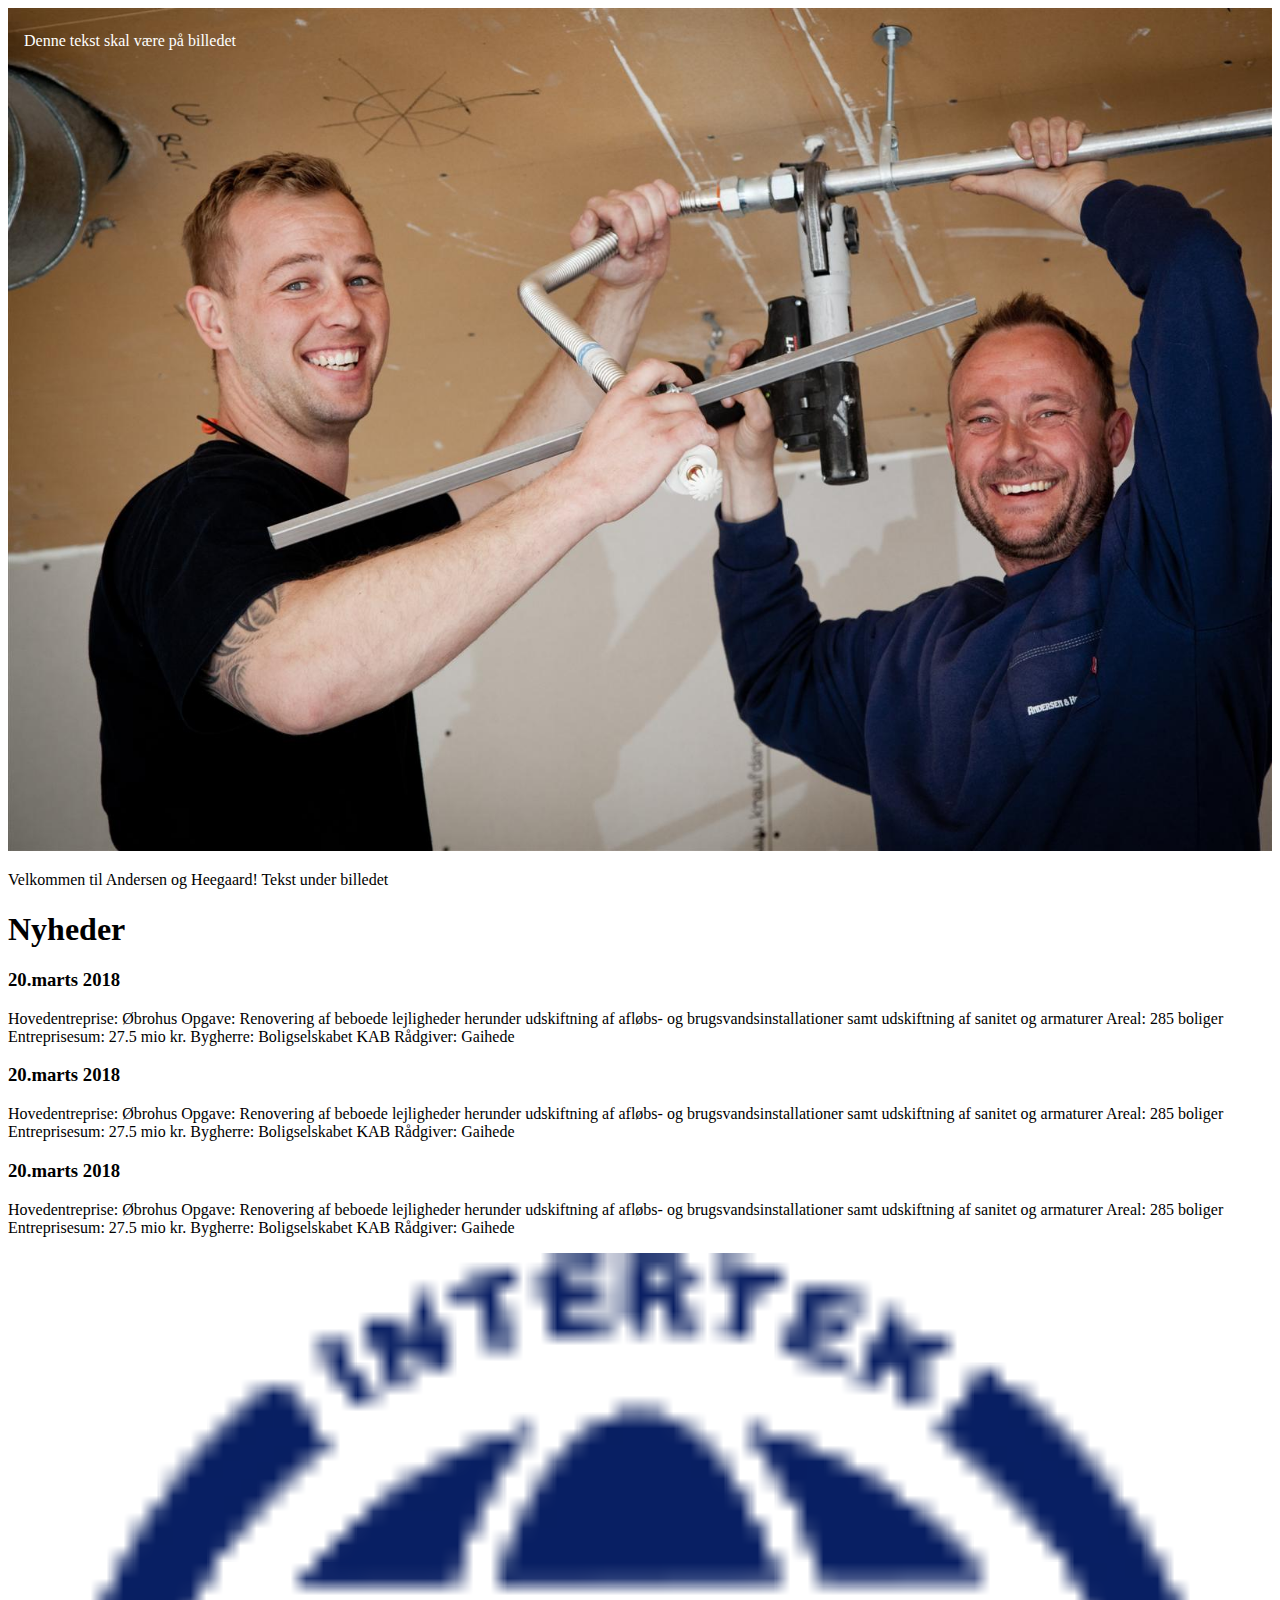
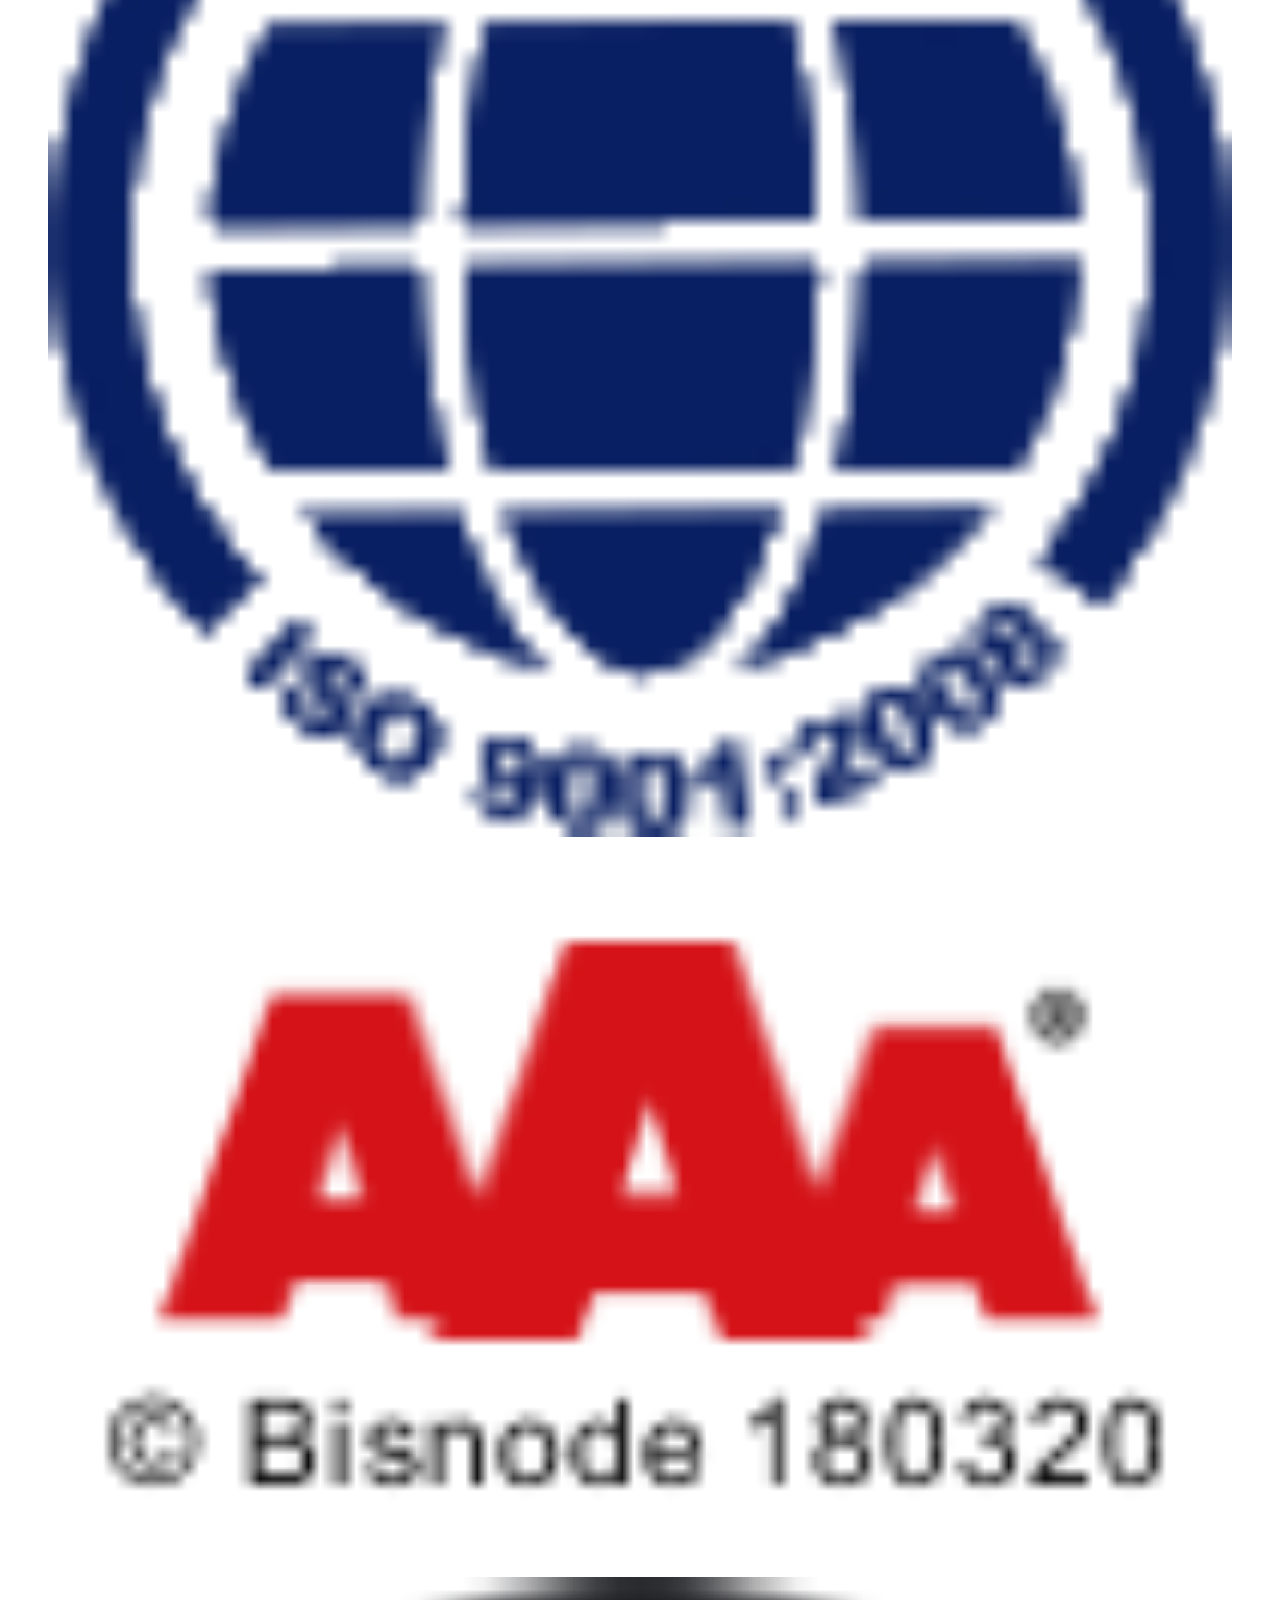
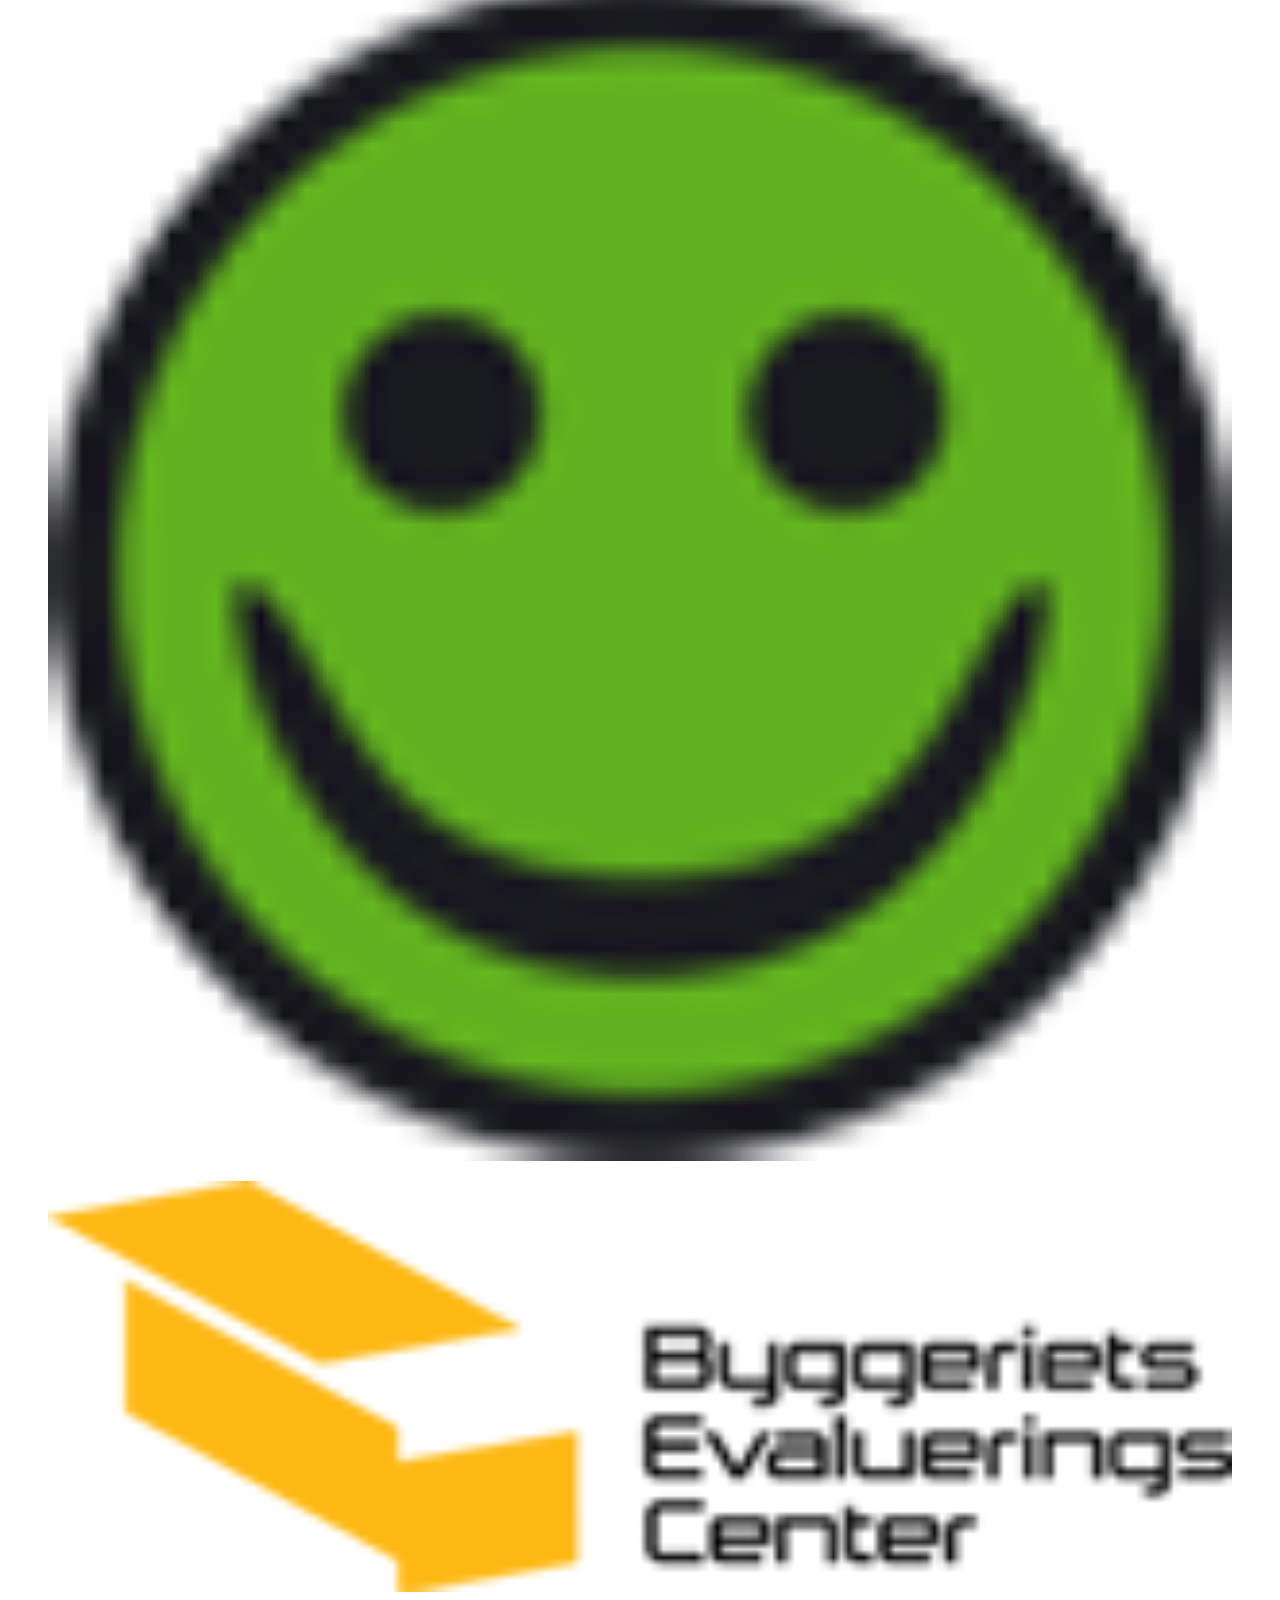
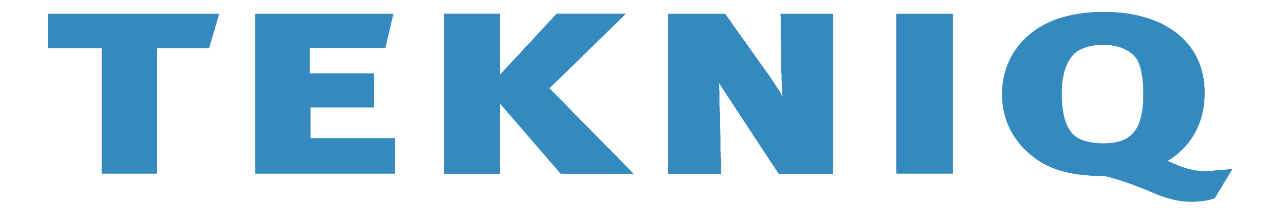
==== index.html @ abeebfc9 "Tekst over billede" ====
<!DOCTYPE html>
<html lang="da">

<head>
    <meta charset="utf-8">
    <meta name="viewport" content="width=device-width, initial-scale=1.0">
    <meta name="robots" content="noindex">
    <title>Redesign af website</title>
    <link rel="stylesheet" href="stylesheet.css">
</head>
<header></header>

<body>

    <section id="forside">
    </section>
    <div class="sectionwrapper">
        <div class="heroimage">
            <img src="image/IMG_0242.jpg">
            <div class="herotext">
                <p>Denne tekst skal være på billedet</p>
            </div>
        </div>

        <div class="velkommen">
            <p>Velkommen til Andersen og Heegaard! Tekst under billedet</p>
        </div>


        <div class="news">
            <h1>Nyheder</h1>

            <div class="column">
                <h3>20.marts 2018</h3>
                <p>Hovedentreprise: Øbrohus Opgave: Renovering af beboede lejligheder herunder udskiftning af afløbs- og brugsvandsinstallationer samt udskiftning af sanitet og armaturer Areal: 285 boliger Entreprisesum: 27.5 mio kr. Bygherre: Boligselskabet KAB Rådgiver: Gaihede</p>


                <div class="column">
                    <h3>20.marts 2018</h3>
                    <p>Hovedentreprise: Øbrohus Opgave: Renovering af beboede lejligheder herunder udskiftning af afløbs- og brugsvandsinstallationer samt udskiftning af sanitet og armaturer Areal: 285 boliger Entreprisesum: 27.5 mio kr. Bygherre: Boligselskabet KAB Rådgiver: Gaihede</p>


                    <div class="column">
                        <h3>20.marts 2018</h3>
                        <p>Hovedentreprise: Øbrohus Opgave: Renovering af beboede lejligheder herunder udskiftning af afløbs- og brugsvandsinstallationer samt udskiftning af sanitet og armaturer Areal: 285 boliger Entreprisesum: 27.5 mio kr. Bygherre: Boligselskabet KAB Rådgiver: Gaihede</p>

                    </div>
                </div>
            </div>
        </div>

        <div class="certifikater">
            <div class="column">
                <figure>
                    <img src="certifikater/9001-2008%20blue.png">
                </figure>
                <figure>
                    <img src="certifikater/display.png">
                </figure>
                <figure>
                    <img src="certifikater/groen_smiley.png">
                </figure>
            </div>

            <div class="column">
                <figure>
                    <img src="certifikater/logo_bec_.png">
                </figure>
                <figure>
                    <img src="certifikater/tekniqbla.png">
                </figure>
            </div>

        </div>

    </div>


</body>
<footer></footer>

</html>
---- stylesheet.css ----
img {
    width: 100%;
}

.heroimage {
    position: relative;
    text-align: center;
    color: white;
}

.herotext {
    position: absolute;
    top: 8px;
    left: 16px;
}
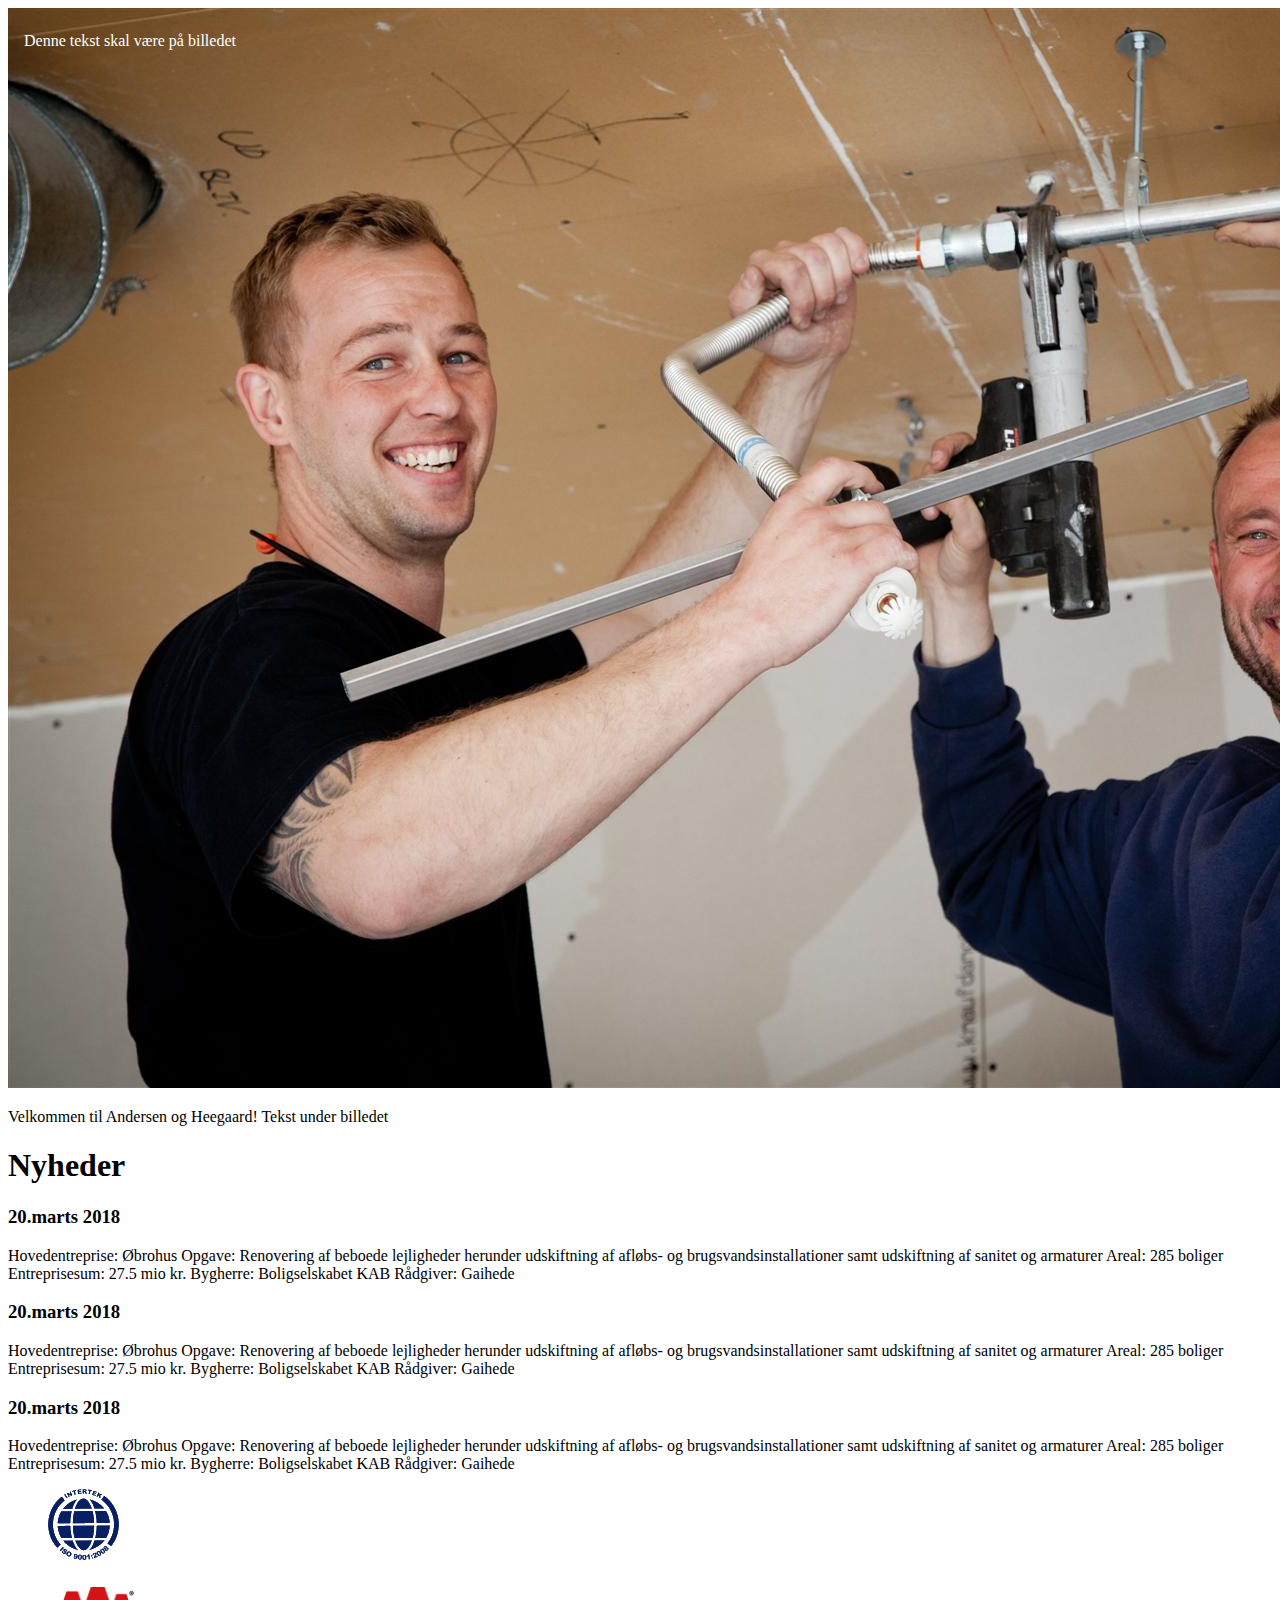
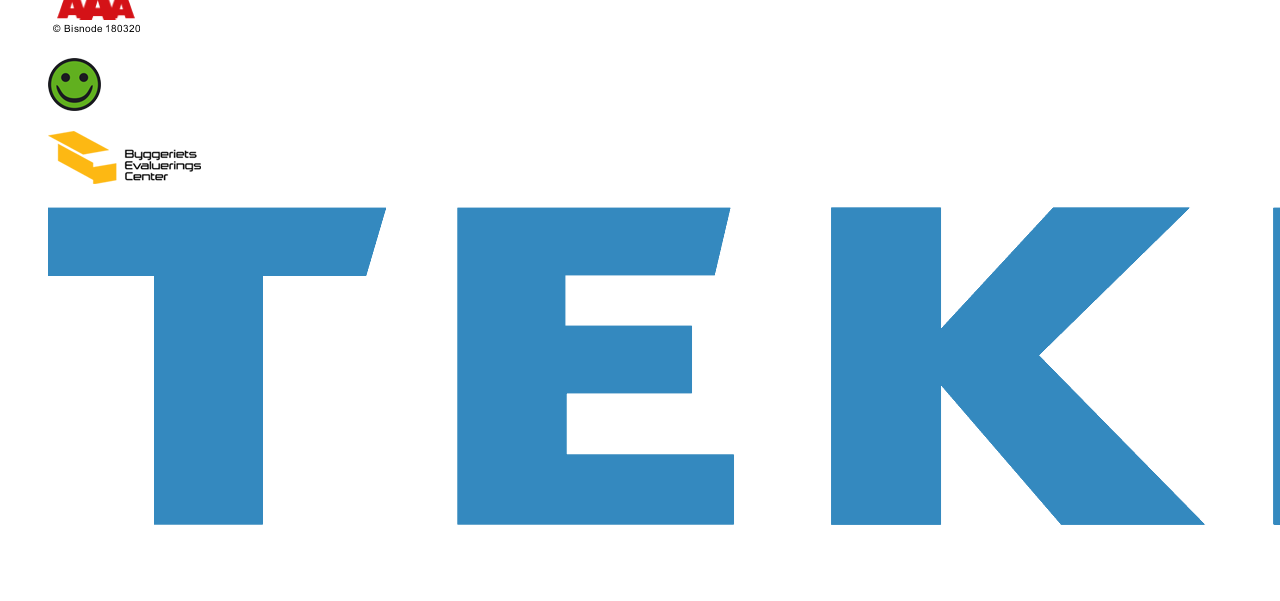
==== commit c58c5044: "navigation er lagt ind på "om" siden og stylesheet opdateret" ====
--- a/index.html
+++ b/index.html
@@ -11,8 +11,7 @@
 <header></header>
 
 <body>
-
-    <section id="forside">
+    <section id="hero">
     </section>
     <div class="sectionwrapper">
         <div class="heroimage">
@@ -21,13 +20,9 @@
                 <p>Denne tekst skal være på billedet</p>
             </div>
         </div>
-
-        <div class="velkommen">
-            <p>Velkommen til Andersen og Heegaard! Tekst under billedet</p>
-        </div>
-
-
-        <div class="news">
+        <p>Velkommen til Andersen og Heegaard! Tekst under billedet</p>
+        <section id="news"></section>
+        <div class="sectionswrapper">
             <h1>Nyheder</h1>
 
             <div class="column">
@@ -49,6 +44,7 @@
             </div>
         </div>
 
+        <section id="certifikater"></section>
         <div class="certifikater">
             <div class="column">
                 <figure>
@@ -72,9 +68,7 @@
             </div>
 
         </div>
-
     </div>
-
 
 </body>
 <footer></footer>
--- a/stylesheet.css
+++ b/stylesheet.css
@@ -1,4 +1,4 @@
-img {
+#hero img {
     width: 100%;
 }
 
@@ -13,3 +13,107 @@
     top: 8px;
     left: 16px;
 }
+/*------------------- Header ----------------------------------*/
+header {
+    background: #1b3053
+}
+/*------------------- Hamburgermenu ---------------------------*/
+a {
+    text-decoration: none;
+    color: #021A41;
+    font-family: 'Roboto', sans-serif;
+    font-weight: 900;
+    transition: color 0.3s ease;
+}
+
+a:hover {
+    color: #f1640a;
+}
+
+#menuToggle {
+    display: block;
+    position: relative;
+    top: 5px;
+    left: 5px;
+    z-index: 1;
+    -webkit-user-select: none;
+    user-select: none;
+}
+
+#menuToggle input {
+    display: block;
+    width: 40px;
+    height: 32px;
+    position: absolute;
+    top: -7px;
+    left: -5px;
+    cursor: pointer;
+    opacity: 0;
+    /* hide this */
+    z-index: 2;
+    /* and place it over the hamburger */
+    -webkit-touch-callout: none;
+}
+
+#menuToggle span {
+    display: block;
+    width: 33px;
+    height: 4px;
+    margin-bottom: 5px;
+    position: relative;
+    background: #67758d;
+    border-radius: 3px;
+    z-index: 1;
+    transform-origin: 4px 0px;
+    transition: transform 0.5s cubic-bezier(0.77, 0.2, 0.05, 1.0),
+    background 0.5s cubic-bezier(0.77, 0.2, 0.05, 1.0),
+    opacity 0.55s ease;
+}
+
+#menuToggle span:first-child {
+    transform-origin: 0% 0%;
+}
+
+#menuToggle span:nth-last-child(2) {
+    transform-origin: 0% 100%;
+}
+
+#menuToggle input:checked ~ span {
+    opacity: 1;
+    transform: rotate(45deg) translate(-2px, -1px);
+    background: #021A41;
+}
+
+#menuToggle input:checked ~ span:nth-last-child(3) {
+    opacity: 0;
+    transform: rotate(0deg) scale(0.2, 0.2);
+}
+
+#menuToggle input:checked ~ span:nth-last-child(2) {
+    transform: rotate(-45deg) translate(0, -1px);
+}
+
+#menu {
+    position: absolute;
+    left: 7%;
+    width: 278px;
+    margin: -100px 0 0 -50px;
+    padding: 50px;
+    padding-top: 125px;
+    background: #ededed;
+    list-style-type: none;
+    -webkit-font-smoothing: antialiased;
+    /* to stop flickering of text in safari */
+    transform-origin: 0% 0%;
+    transform: translate(0, -100%);
+    transition: transform 0.5s cubic-bezier(0.77, 0.2, 0.05, 1.0);
+}
+
+#menu li {
+    padding: 10px 0;
+    font-size: 22px;
+}
+
+#menuToggle input:checked ~ ul {
+    transform: none;
+}
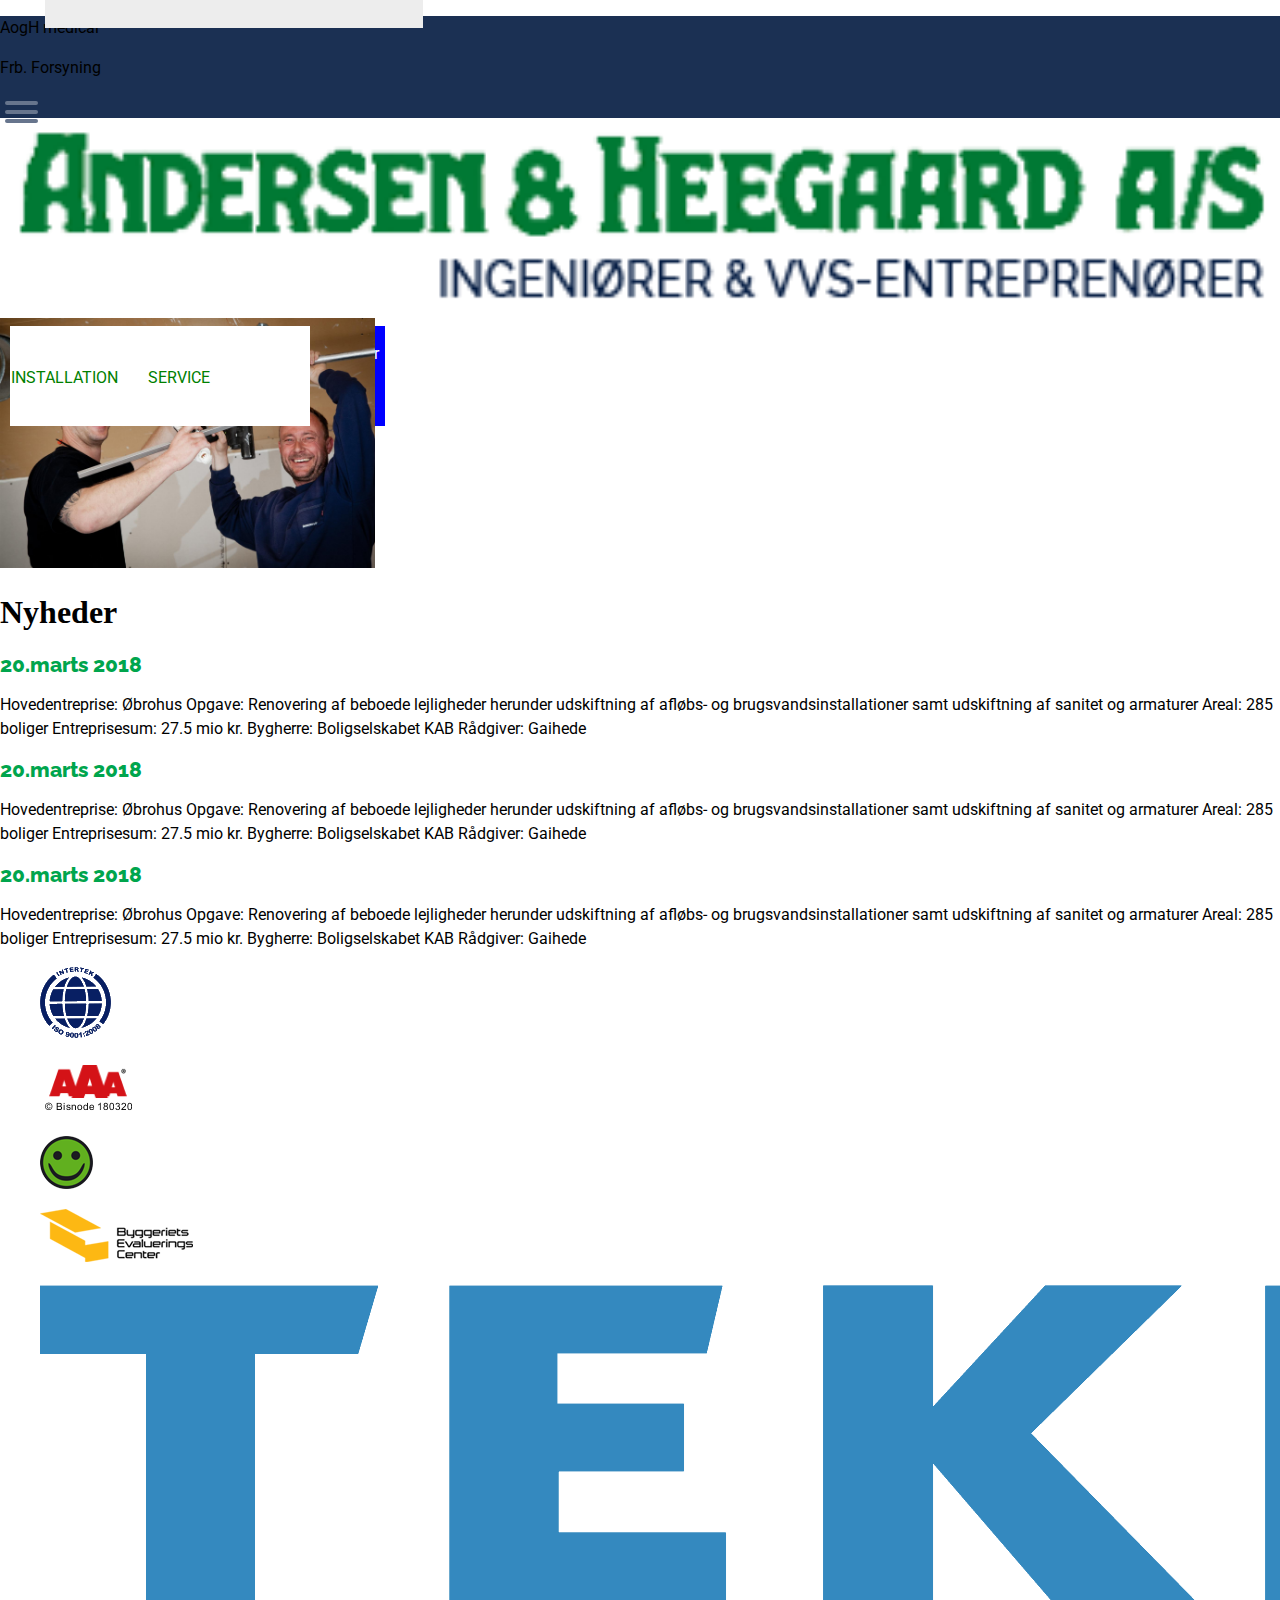
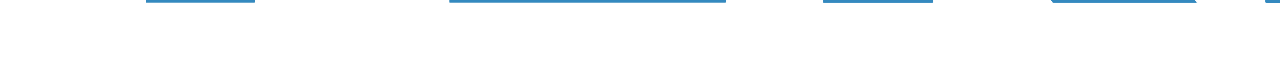
==== commit 0a498d47: "Menu på index, skrifttypekoder på index, CSS for H2, H3 og H4 + p generelt" ====
--- a/index.html
+++ b/index.html
@@ -7,23 +7,74 @@
     <meta name="robots" content="noindex">
     <title>Redesign af website</title>
     <link rel="stylesheet" href="stylesheet.css">
+
+    <link href="https://fonts.googleapis.com/css?family=Raleway:300,600,800" rel="stylesheet">
+    <link href="https://fonts.googleapis.com/css?family=Roboto:900,900i" rel="stylesheet">
 </head>
-<header></header>
+<header>
+    <p>AogH medical</p>
+    <p>Frb. Forsyning</p>
+    <nav>
+        <div id="menuToggle">
+            <input type="checkbox">
+            <span></span>
+            <span></span>
+            <span></span>
+            <ul id="menu">
+                <li><a href="#splash">
+                        Forside
+                    </a></li>
+                <li><a href="#om">
+                        Om
+                    </a></li>
+                <li><a href="#eksempler">
+                        Eksempler
+                    </a></li>
+                <li><a href="#typografi">
+                        Typografi
+                    </a></li>
+                <li><a href="#komposition_farver">
+                        Komposition/farver
+                    </a></li>
+                <li><a href="#links">
+                        Links
+                    </a></li>
+                <li><a href="#ekstra">
+                        Ekstra
+                    </a></li>
+                <li><a href="styletile.html">
+                        Styletile
+                    </a></li>
+            </ul>
+        </div>
+    </nav>
+</header>
 
 <body>
+    <picture>
+        <img src="logo-assets/375.png" alt="logo i mobil portræt format" style="width:100%;">
+    </picture>
     <section id="hero">
-    </section>
-    <div class="sectionwrapper">
-        <div class="heroimage">
-            <img src="image/IMG_0242.jpg">
-            <div class="herotext">
-                <p>Denne tekst skal være på billedet</p>
+        <div class="sectionwrapper">
+            <div class="heroimage">
+                <img src="image/IMG_0242.jpg">
+                <div class="whitebox">
+                    <p>KUNDERNES FORETRUKNE PARTNER VED <span class="green">INSTALLATION</span> OG <span class="green">SERVICE</span> I BYGNINGER OG ANLÆG</p>
+                </div>
+                <div class="bluebox">
+                    <p>Velkommen til Andersen & Heegaard A/S. Vi lægger vægt på høj faglighed og god kvalitet i enhver opgaveløsning. </p>
+                </div>
             </div>
         </div>
-        <p>Velkommen til Andersen og Heegaard! Tekst under billedet</p>
-        <section id="news"></section>
-        <div class="sectionswrapper">
-            <h1>Nyheder</h1>
+    </section>
+    <section id="news"></section>
+    <div class="sectionswrapper">
+        <h1>Nyheder</h1>
+
+        <div class="column">
+            <h3>20.marts 2018</h3>
+            <p>Hovedentreprise: Øbrohus Opgave: Renovering af beboede lejligheder herunder udskiftning af afløbs- og brugsvandsinstallationer samt udskiftning af sanitet og armaturer Areal: 285 boliger Entreprisesum: 27.5 mio kr. Bygherre: Boligselskabet KAB Rådgiver: Gaihede</p>
+
 
             <div class="column">
                 <h3>20.marts 2018</h3>
@@ -34,40 +85,35 @@
                     <h3>20.marts 2018</h3>
                     <p>Hovedentreprise: Øbrohus Opgave: Renovering af beboede lejligheder herunder udskiftning af afløbs- og brugsvandsinstallationer samt udskiftning af sanitet og armaturer Areal: 285 boliger Entreprisesum: 27.5 mio kr. Bygherre: Boligselskabet KAB Rådgiver: Gaihede</p>
 
-
-                    <div class="column">
-                        <h3>20.marts 2018</h3>
-                        <p>Hovedentreprise: Øbrohus Opgave: Renovering af beboede lejligheder herunder udskiftning af afløbs- og brugsvandsinstallationer samt udskiftning af sanitet og armaturer Areal: 285 boliger Entreprisesum: 27.5 mio kr. Bygherre: Boligselskabet KAB Rådgiver: Gaihede</p>
-
-                    </div>
                 </div>
             </div>
         </div>
+    </div>
 
-        <section id="certifikater"></section>
-        <div class="certifikater">
-            <div class="column">
-                <figure>
-                    <img src="certifikater/9001-2008%20blue.png">
-                </figure>
-                <figure>
-                    <img src="certifikater/display.png">
-                </figure>
-                <figure>
-                    <img src="certifikater/groen_smiley.png">
-                </figure>
-            </div>
+    <section id="certifikater"></section>
+    <div class="certifikater">
+        <div class="column">
+            <figure>
+                <img src="certifikater/9001-2008%20blue.png">
+            </figure>
+            <figure>
+                <img src="certifikater/display.png">
+            </figure>
+            <figure>
+                <img src="certifikater/groen_smiley.png">
+            </figure>
+        </div>
 
-            <div class="column">
-                <figure>
-                    <img src="certifikater/logo_bec_.png">
-                </figure>
-                <figure>
-                    <img src="certifikater/tekniqbla.png">
-                </figure>
-            </div>
+        <div class="column">
+            <figure>
+                <img src="certifikater/logo_bec_.png">
+            </figure>
+            <figure>
+                <img src="certifikater/tekniqbla.png">
+            </figure>
+        </div>
 
-        </div>
+    </div>
     </div>
 
 </body>
--- a/stylesheet.css
+++ b/stylesheet.css
@@ -1,23 +1,74 @@
+body {
+    background-color: #ffffff;
+    margin: 0;
+    padding: 0;
+}
+
+h2 {
+    color: #021a41;
+    font-family: 'Roboto', sans-serif;
+    font-size: 1.7em;
+    margin: 0;
+    padding: 0;
+}
+
+h3 {
+    color: #00a54d;
+    font-family: 'Raleway', sans-serif;
+    font-size: 1.3em;
+    font-weight: 800;
+    margin: 0;
+    padding: 0;
+}
+
+h4 {
+    color: #67758d;
+    font-family: 'Raleway', sans-serif;
+    font-size: 1.1em;
+    font-weight: 800;
+    margin: 0;
+    padding: 0;
+}
+
+p {
+    font-family: 'roboto', sans-serif;
+    font-weight: 400;
+    font-size: 1em;
+    line-height: 1.5em;
+}
+
+
+
+#hero {
+    max-width: 375px;
+}
+
 #hero img {
-    width: 100%;
-}
-
-.heroimage {
-    position: relative;
-    text-align: center;
-    color: white;
-}
-
-.herotext {
-    position: absolute;
-    top: 8px;
-    left: 16px;
-}
+    width: 375px;
+}
+
+#hero .bluebox {
+    max-width: 375px;
+    background-color: blue;
+}
+
+#hero .whitebox {
+    width: 300px;
+    background-color: white;
+}
+
+#hero .green {
+    color: green;
+}
+
 /*------------------- Header ----------------------------------*/
+
 header {
     background: #1b3053
 }
+
 /*------------------- Hamburgermenu ---------------------------*/
+
 a {
     text-decoration: none;
     color: #021A41;
@@ -117,3 +168,40 @@
 #menuToggle input:checked ~ ul {
     transform: none;
 }
+
+
+@media only screen and (min-width: 768px) {
+    #hero .bluebox {
+        position: absolute;
+        top: 8px;
+        left: 10px;
+        width: 100%;
+        height: 100px;
+        background-color: blue;
+        z-index: -1;
+    }
+
+    #hero .heroimage {
+        position: relative;
+        text-align: center;
+        color: white;
+    }
+
+    #hero .herotext {
+        position: absolute;
+        top: 8px;
+        left: 16px;
+        color: black;
+        z-index: 2;
+    }
+
+    #hero .whitebox {
+        position: absolute;
+        top: 8px;
+        left: 10px;
+        width: 300px;
+        height: 100px;
+        background-color: white;
+        z-index: 1;
+    }
+}
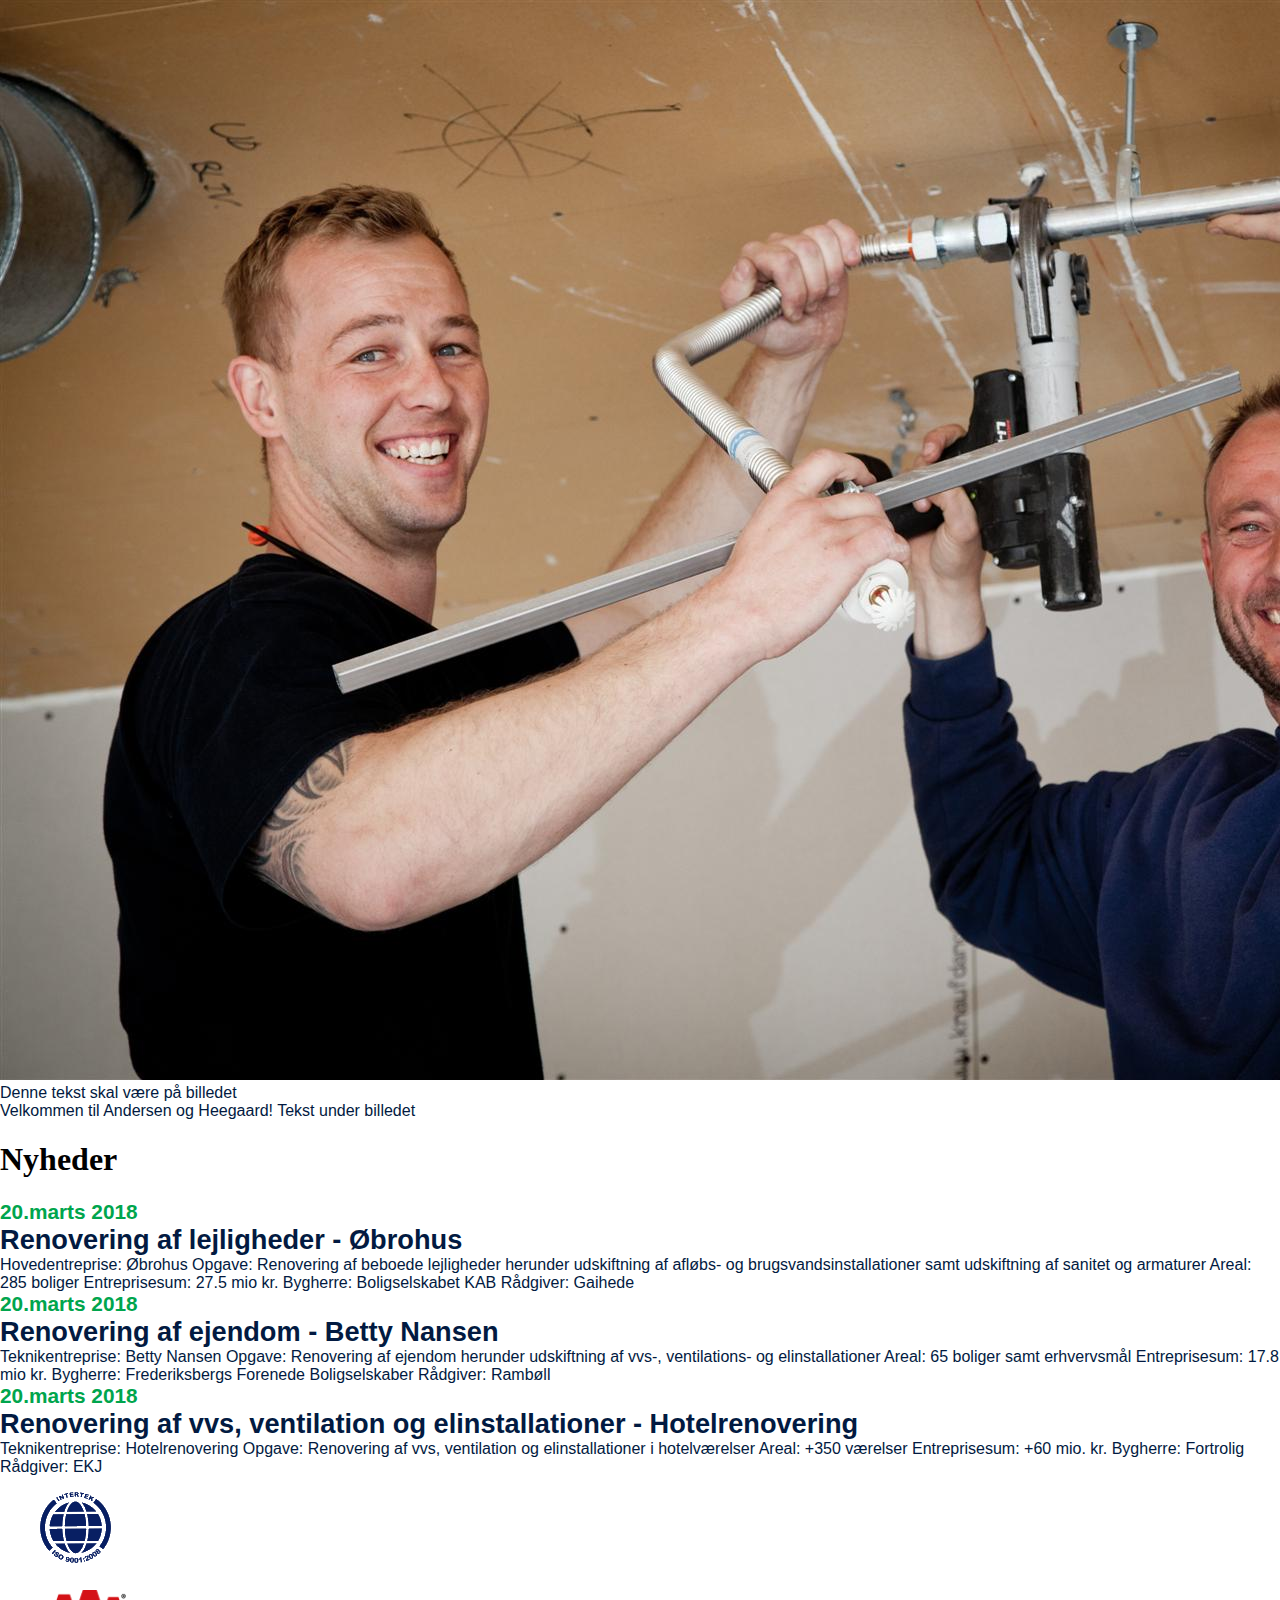
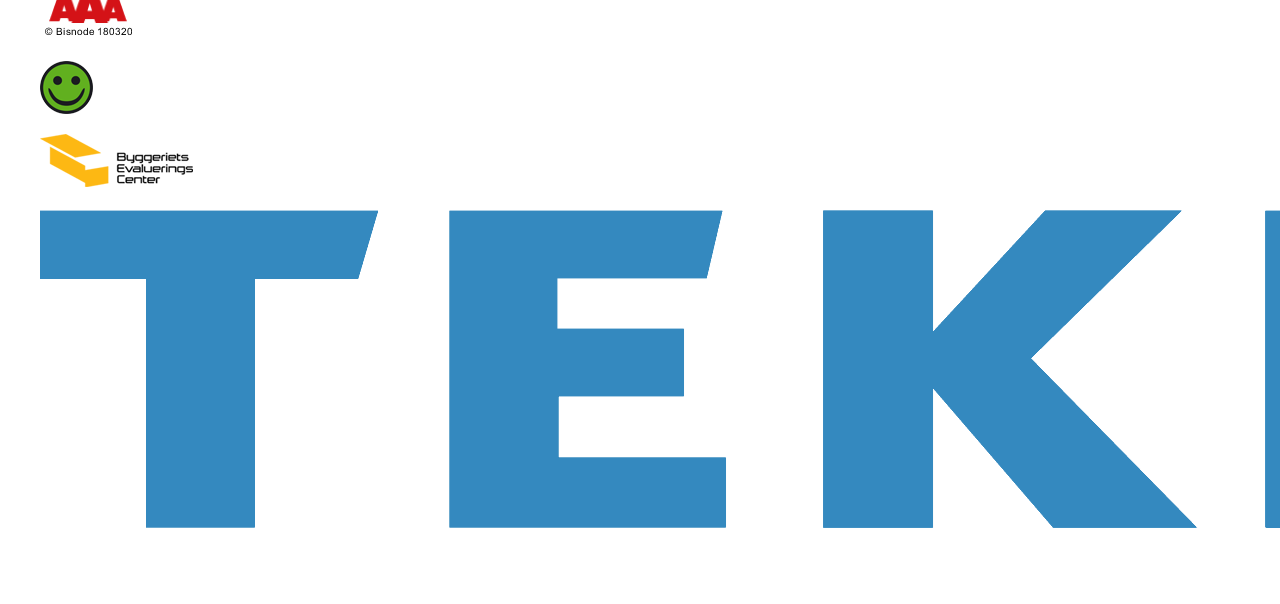
==== commit 34b9aeb1: "lavet lidt små rettelser til placering af slut tags på sectionerne og enkelte diver." ====
--- a/index.html
+++ b/index.html
@@ -7,116 +7,66 @@
     <meta name="robots" content="noindex">
     <title>Redesign af website</title>
     <link rel="stylesheet" href="stylesheet.css">
-
-    <link href="https://fonts.googleapis.com/css?family=Raleway:300,600,800" rel="stylesheet">
-    <link href="https://fonts.googleapis.com/css?family=Roboto:900,900i" rel="stylesheet">
 </head>
-<header>
-    <p>AogH medical</p>
-    <p>Frb. Forsyning</p>
-    <nav>
-        <div id="menuToggle">
-            <input type="checkbox">
-            <span></span>
-            <span></span>
-            <span></span>
-            <ul id="menu">
-                <li><a href="#splash">
-                        Forside
-                    </a></li>
-                <li><a href="#om">
-                        Om
-                    </a></li>
-                <li><a href="#eksempler">
-                        Eksempler
-                    </a></li>
-                <li><a href="#typografi">
-                        Typografi
-                    </a></li>
-                <li><a href="#komposition_farver">
-                        Komposition/farver
-                    </a></li>
-                <li><a href="#links">
-                        Links
-                    </a></li>
-                <li><a href="#ekstra">
-                        Ekstra
-                    </a></li>
-                <li><a href="styletile.html">
-                        Styletile
-                    </a></li>
-            </ul>
-        </div>
-    </nav>
-</header>
+<header></header>
 
 <body>
-    <picture>
-        <img src="logo-assets/375.png" alt="logo i mobil portræt format" style="width:100%;">
-    </picture>
     <section id="hero">
-        <div class="sectionwrapper">
-            <div class="heroimage">
-                <img src="image/IMG_0242.jpg">
-                <div class="whitebox">
-                    <p>KUNDERNES FORETRUKNE PARTNER VED <span class="green">INSTALLATION</span> OG <span class="green">SERVICE</span> I BYGNINGER OG ANLÆG</p>
+    </section>
+    <div class="sectionwrapper">
+        <div class="heroimage">
+            <img src="image/IMG_0242.jpg">
+            <div class="herotext">
+                <p>Denne tekst skal være på billedet</p>
+            </div>
+        </div>
+        <p>Velkommen til Andersen og Heegaard! Tekst under billedet</p>
+        <section id="news">
+            <div class="sectionswrapper">
+                <h1>Nyheder</h1>
+                <div class="column">
+                    <h3>20.marts 2018</h3>
+                    <h2>Renovering af lejligheder - Øbrohus</h2>
+                    <p>Hovedentreprise: Øbrohus Opgave: Renovering af beboede lejligheder herunder udskiftning af afløbs- og brugsvandsinstallationer samt udskiftning af sanitet og armaturer Areal: 285 boliger Entreprisesum: 27.5 mio kr. Bygherre: Boligselskabet KAB Rådgiver: Gaihede</p>
                 </div>
-                <div class="bluebox">
-                    <p>Velkommen til Andersen & Heegaard A/S. Vi lægger vægt på høj faglighed og god kvalitet i enhver opgaveløsning. </p>
+                <div class="column">
+                    <h3>20.marts 2018</h3>
+                    <h2>Renovering af ejendom - Betty Nansen</h2>
+                    <p>Teknikentreprise: Betty Nansen Opgave: Renovering af ejendom herunder udskiftning af vvs-, ventilations- og elinstallationer Areal: 65 boliger samt erhvervsmål Entreprisesum: 17.8 mio kr. Bygherre: Frederiksbergs Forenede Boligselskaber Rådgiver: Rambøll</p>
+                </div>
+                <div class="column">
+                    <h3>20.marts 2018</h3>
+                    <h2>Renovering af vvs, ventilation og elinstallationer - Hotelrenovering</h2>
+                    <p>Teknikentreprise: Hotelrenovering Opgave: Renovering af vvs, ventilation og elinstallationer i hotelværelser Areal: +350 værelser Entreprisesum: +60 mio. kr. Bygherre: Fortrolig Rådgiver: EKJ</p>
                 </div>
             </div>
-        </div>
-    </section>
-    <section id="news"></section>
-    <div class="sectionswrapper">
-        <h1>Nyheder</h1>
-
-        <div class="column">
-            <h3>20.marts 2018</h3>
-            <p>Hovedentreprise: Øbrohus Opgave: Renovering af beboede lejligheder herunder udskiftning af afløbs- og brugsvandsinstallationer samt udskiftning af sanitet og armaturer Areal: 285 boliger Entreprisesum: 27.5 mio kr. Bygherre: Boligselskabet KAB Rådgiver: Gaihede</p>
-
-
-            <div class="column">
-                <h3>20.marts 2018</h3>
-                <p>Hovedentreprise: Øbrohus Opgave: Renovering af beboede lejligheder herunder udskiftning af afløbs- og brugsvandsinstallationer samt udskiftning af sanitet og armaturer Areal: 285 boliger Entreprisesum: 27.5 mio kr. Bygherre: Boligselskabet KAB Rådgiver: Gaihede</p>
-
-
+        </section>
+        <section id="certifikater">
+            <div class="certifikater">
                 <div class="column">
-                    <h3>20.marts 2018</h3>
-                    <p>Hovedentreprise: Øbrohus Opgave: Renovering af beboede lejligheder herunder udskiftning af afløbs- og brugsvandsinstallationer samt udskiftning af sanitet og armaturer Areal: 285 boliger Entreprisesum: 27.5 mio kr. Bygherre: Boligselskabet KAB Rådgiver: Gaihede</p>
-
+                    <figure>
+                        <img src="certifikater/9001-2008%20blue.png">
+                    </figure>
+                    <figure>
+                        <img src="certifikater/display.png">
+                    </figure>
+                    <figure>
+                        <img src="certifikater/groen_smiley.png">
+                    </figure>
+                </div>
+                <div class="column">
+                    <figure>
+                        <img src="certifikater/logo_bec_.png">
+                    </figure>
+                    <figure>
+                        <img src="certifikater/tekniqbla.png">
+                    </figure>
                 </div>
             </div>
-        </div>
+        </section>
     </div>
+</body>
 
-    <section id="certifikater"></section>
-    <div class="certifikater">
-        <div class="column">
-            <figure>
-                <img src="certifikater/9001-2008%20blue.png">
-            </figure>
-            <figure>
-                <img src="certifikater/display.png">
-            </figure>
-            <figure>
-                <img src="certifikater/groen_smiley.png">
-            </figure>
-        </div>
-
-        <div class="column">
-            <figure>
-                <img src="certifikater/logo_bec_.png">
-            </figure>
-            <figure>
-                <img src="certifikater/tekniqbla.png">
-            </figure>
-        </div>
-
-    </div>
-    </div>
-
-</body>
 <footer></footer>
 
 </html>
--- a/stylesheet.css
+++ b/stylesheet.css
@@ -31,10 +31,12 @@
 }
 
 p {
-    font-family: 'roboto', sans-serif;
-    font-weight: 400;
+    color: #021a41;
+    font-family: 'Raleway', sans-serif;
     font-size: 1em;
-    line-height: 1.5em;
+    font-weight: 300;
+    margin: 0;
+    padding: 0;
 }
 
 
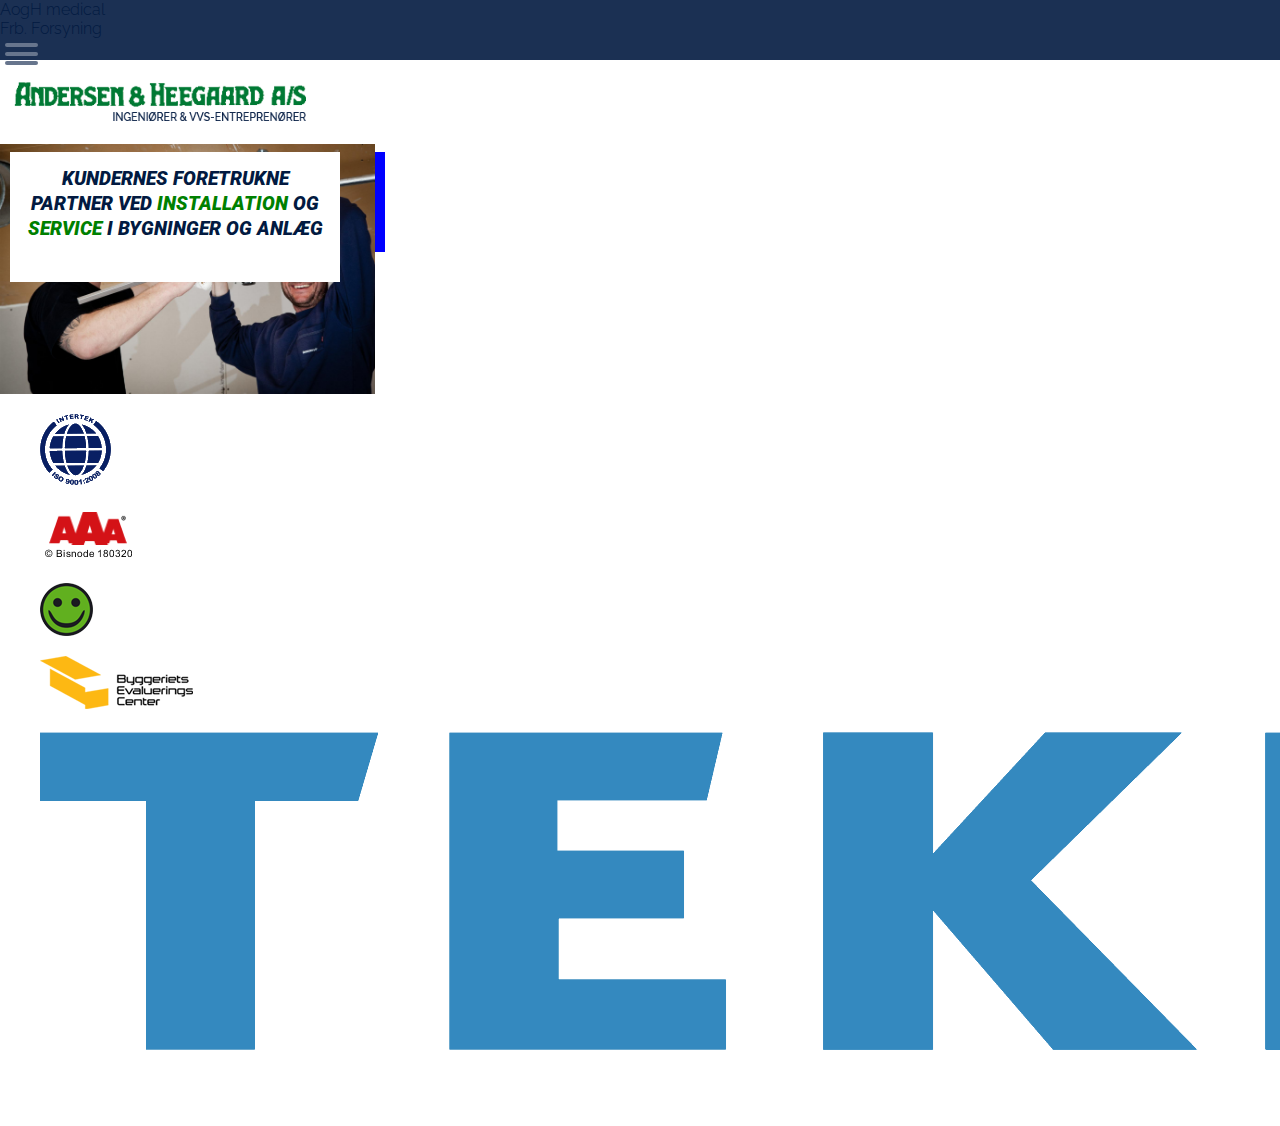
==== commit 9ff12206: "slettet news" ====
--- a/index.html
+++ b/index.html
@@ -7,66 +7,94 @@
     <meta name="robots" content="noindex">
     <title>Redesign af website</title>
     <link rel="stylesheet" href="stylesheet.css">
+
+    <link href="https://fonts.googleapis.com/css?family=Raleway:300,600,800" rel="stylesheet">
+    <link href="https://fonts.googleapis.com/css?family=Roboto:900,900i" rel="stylesheet">
 </head>
-<header></header>
+<header>
+    <p>AogH medical</p>
+    <p>Frb. Forsyning</p>
+    <nav>
+        <div id="menuToggle">
+            <input type="checkbox">
+            <span></span>
+            <span></span>
+            <span></span>
+            <ul id="menu">
+                <li><a href="#splash">
+                        Forside
+                    </a></li>
+                <li><a href="#om">
+                        Om
+                    </a></li>
+                <li><a href="#eksempler">
+                        Eksempler
+                    </a></li>
+                <li><a href="#typografi">
+                        Typografi
+                    </a></li>
+                <li><a href="#komposition_farver">
+                        Komposition/farver
+                    </a></li>
+                <li><a href="#links">
+                        Links
+                    </a></li>
+                <li><a href="#ekstra">
+                        Ekstra
+                    </a></li>
+                <li><a href="styletile.html">
+                        Styletile
+                    </a></li>
+            </ul>
+        </div>
+    </nav>
+</header>
 
 <body>
+    <picture>
+        <img src="logo-assets/375.png" alt="logo i mobil portræt format" style="width:100%;">
+    </picture>
     <section id="hero">
-    </section>
-    <div class="sectionwrapper">
-        <div class="heroimage">
-            <img src="image/IMG_0242.jpg">
-            <div class="herotext">
-                <p>Denne tekst skal være på billedet</p>
+        <div class="sectionwrapper">
+            <div class="heroimage">
+                <img src="image/IMG_0242.jpg">
+                <div class="whitebox">
+                    <p>KUNDERNES FORETRUKNE PARTNER VED <span class="green">INSTALLATION</span> OG <span class="green">SERVICE</span> I BYGNINGER OG ANLÆG</p>
+                </div>
+                <div class="bluebox">
+                    <p>Velkommen til Andersen & Heegaard A/S.
+                        <br> Vi lægger vægt på høj faglighed og god kvalitet<br> i enhver opgaveløsning. </p>
+                </div>
             </div>
         </div>
-        <p>Velkommen til Andersen og Heegaard! Tekst under billedet</p>
-        <section id="news">
-            <div class="sectionswrapper">
-                <h1>Nyheder</h1>
-                <div class="column">
-                    <h3>20.marts 2018</h3>
-                    <h2>Renovering af lejligheder - Øbrohus</h2>
-                    <p>Hovedentreprise: Øbrohus Opgave: Renovering af beboede lejligheder herunder udskiftning af afløbs- og brugsvandsinstallationer samt udskiftning af sanitet og armaturer Areal: 285 boliger Entreprisesum: 27.5 mio kr. Bygherre: Boligselskabet KAB Rådgiver: Gaihede</p>
-                </div>
-                <div class="column">
-                    <h3>20.marts 2018</h3>
-                    <h2>Renovering af ejendom - Betty Nansen</h2>
-                    <p>Teknikentreprise: Betty Nansen Opgave: Renovering af ejendom herunder udskiftning af vvs-, ventilations- og elinstallationer Areal: 65 boliger samt erhvervsmål Entreprisesum: 17.8 mio kr. Bygherre: Frederiksbergs Forenede Boligselskaber Rådgiver: Rambøll</p>
-                </div>
-                <div class="column">
-                    <h3>20.marts 2018</h3>
-                    <h2>Renovering af vvs, ventilation og elinstallationer - Hotelrenovering</h2>
-                    <p>Teknikentreprise: Hotelrenovering Opgave: Renovering af vvs, ventilation og elinstallationer i hotelværelser Areal: +350 værelser Entreprisesum: +60 mio. kr. Bygherre: Fortrolig Rådgiver: EKJ</p>
-                </div>
-            </div>
-        </section>
-        <section id="certifikater">
-            <div class="certifikater">
-                <div class="column">
-                    <figure>
-                        <img src="certifikater/9001-2008%20blue.png">
-                    </figure>
-                    <figure>
-                        <img src="certifikater/display.png">
-                    </figure>
-                    <figure>
-                        <img src="certifikater/groen_smiley.png">
-                    </figure>
-                </div>
-                <div class="column">
-                    <figure>
-                        <img src="certifikater/logo_bec_.png">
-                    </figure>
-                    <figure>
-                        <img src="certifikater/tekniqbla.png">
-                    </figure>
-                </div>
-            </div>
-        </section>
+    </section>
+
+    <section id="certifikater"></section>
+    <div class="certifikater">
+        <div class="column">
+            <figure>
+                <img src="certifikater/9001-2008%20blue.png">
+            </figure>
+            <figure>
+                <img src="certifikater/display.png">
+            </figure>
+            <figure>
+                <img src="certifikater/groen_smiley.png">
+            </figure>
+        </div>
+
+        <div class="column">
+            <figure>
+                <img src="certifikater/logo_bec_.png">
+            </figure>
+            <figure>
+                <img src="certifikater/tekniqbla.png">
+            </figure>
+        </div>
+
     </div>
+
 </body>
-
 <footer></footer>
 
 </html>
--- a/stylesheet.css
+++ b/stylesheet.css
@@ -39,7 +39,10 @@
     padding: 0;
 }
 
-
+picture img {
+    padding: 15px 15px 15px 10px;
+    max-width: 300px;
+}
 
 #hero {
     max-width: 375px;
@@ -51,16 +54,32 @@
 
 #hero .bluebox {
     max-width: 375px;
-    background-color: blue;
+    background-color: #67758d;
+}
+
+#hero .bluebox p {
+    color: #ffffff;
+    font-size: 0.9em;
+    padding: 15px;
+    line-height: 1.3em;
 }
 
 #hero .whitebox {
     width: 300px;
     background-color: white;
+    padding: 15px;
 }
 
 #hero .green {
     color: green;
+}
+
+#hero .whitebox p {
+    font-family: 'Roboto', sans-serif;
+    font-weight: 900;
+    font-style: italic;
+    font-size: 1.2em;
+    line-height: 1.3em;
 }
 
 /*------------------- Header ----------------------------------*/
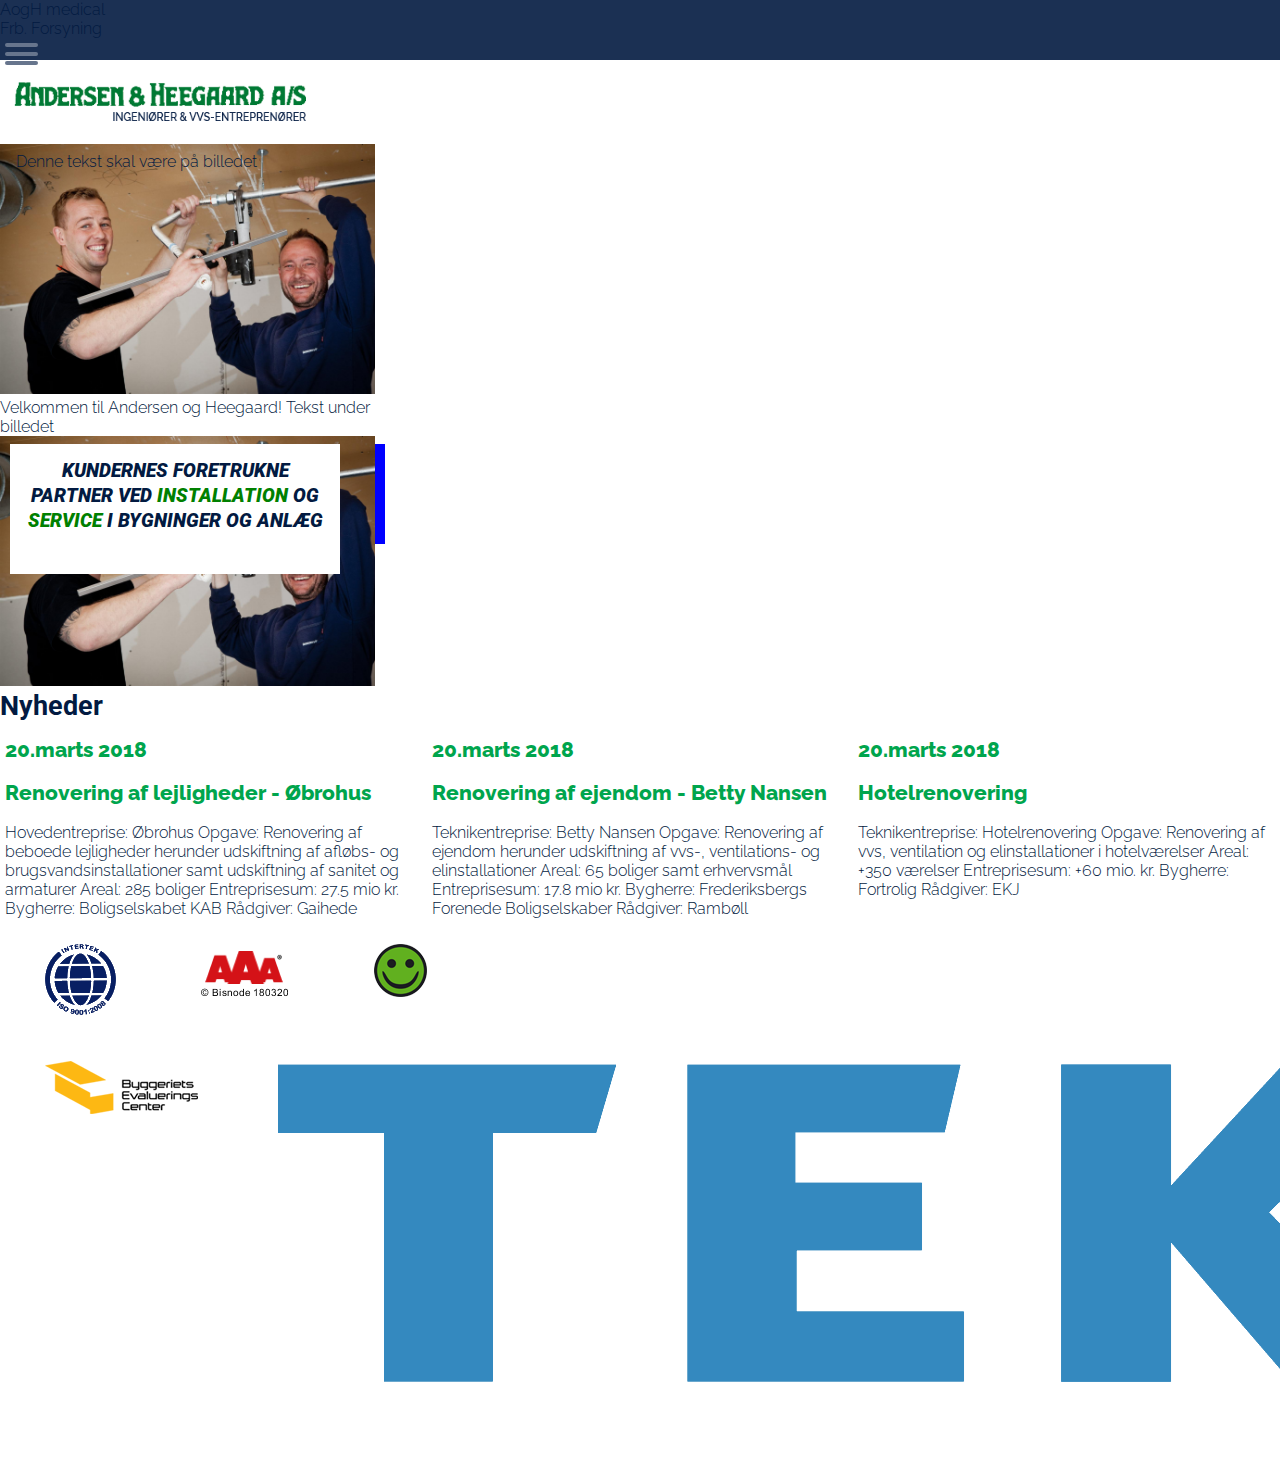
==== commit 0a39086a: "Merge remote-tracking branch 'origin/master'" ====
--- a/index.html
+++ b/index.html
@@ -58,43 +58,74 @@
         <div class="sectionwrapper">
             <div class="heroimage">
                 <img src="image/IMG_0242.jpg">
-                <div class="whitebox">
-                    <p>KUNDERNES FORETRUKNE PARTNER VED <span class="green">INSTALLATION</span> OG <span class="green">SERVICE</span> I BYGNINGER OG ANLÆG</p>
+                <div class="herotext">
+                    <p>Denne tekst skal være på billedet</p>
                 </div>
-                <div class="bluebox">
-                    <p>Velkommen til Andersen & Heegaard A/S.
-                        <br> Vi lægger vægt på høj faglighed og god kvalitet<br> i enhver opgaveløsning. </p>
+            </div>
+            <p>Velkommen til Andersen og Heegaard! Tekst under billedet</p>
+            <div class="sectionwrapper">
+                <div class="heroimage">
+                    <img src="image/IMG_0242.jpg">
+                    <div class="whitebox">
+                        <p>KUNDERNES FORETRUKNE PARTNER VED <span class="green">INSTALLATION</span> OG <span class="green">SERVICE</span> I BYGNINGER OG ANLÆG</p>
+                    </div>
+                    <div class="bluebox">
+                        <p>Velkommen til Andersen & Heegaard A/S.
+                            <br> Vi lægger vægt på høj faglighed og god kvalitet<br> i enhver opgaveløsning. </p>
+                    </div>
                 </div>
             </div>
         </div>
     </section>
+    <section id="news">
+       <h2>Nyheder</h2>
+        <div class="sectionwrapper">
+            <div class="column">
+                <h3>20.marts 2018</h3><br>
+                <h3>Renovering af lejligheder - Øbrohus</h3><br>
+                <p>Hovedentreprise: Øbrohus Opgave: Renovering af beboede lejligheder herunder udskiftning af afløbs- og brugsvandsinstallationer samt udskiftning af sanitet og armaturer Areal: 285 boliger Entreprisesum: 27.5 mio kr. Bygherre: Boligselskabet KAB Rådgiver: Gaihede</p>
+            </div>
+            <div class="column">
+                <h3>20.marts 2018</h3><br>
+                <h3>Renovering af ejendom - Betty Nansen</h3><br>
+                <p>Teknikentreprise: Betty Nansen Opgave: Renovering af ejendom herunder udskiftning af vvs-, ventilations- og elinstallationer Areal: 65 boliger samt erhvervsmål Entreprisesum: 17.8 mio kr. Bygherre: Frederiksbergs Forenede Boligselskaber Rådgiver: Rambøll</p>
+            </div>
+            <div class="column">
+                <h3>20.marts 2018</h3><br>
+                <h3>Hotelrenovering</h3><br>
+                <p>Teknikentreprise: Hotelrenovering Opgave: Renovering af vvs, ventilation og elinstallationer i hotelværelser Areal: +350 værelser Entreprisesum: +60 mio. kr. Bygherre: Fortrolig Rådgiver: EKJ</p>
+            </div>
+        </div>
+    </section>
+    <section id="certifikater">
+        <div class="sectionwrapper">
+            <div class="column">
+               <div class="column_content">
+                <figure>
+                    <img src="certifikater/9001-2008%20blue.png">
+                </figure>
+                <figure>
+                    <img src="certifikater/display.png">
+                </figure>
+                <figure>
+                    <img src="certifikater/groen_smiley.png">
+                </figure>
+                </div>
+            </div>
+            <div class="column">
+               <div class="column_content">
+                <figure>
+                    <img src="certifikater/logo_bec_.png">
+                </figure>
+                <figure>
+                    <img src="certifikater/tekniqbla.png">
+                </figure>
+                </div>
+            </div>
+        </div>
+    </section>
+</body>
 
-    <section id="certifikater"></section>
-    <div class="certifikater">
-        <div class="column">
-            <figure>
-                <img src="certifikater/9001-2008%20blue.png">
-            </figure>
-            <figure>
-                <img src="certifikater/display.png">
-            </figure>
-            <figure>
-                <img src="certifikater/groen_smiley.png">
-            </figure>
-        </div>
-
-        <div class="column">
-            <figure>
-                <img src="certifikater/logo_bec_.png">
-            </figure>
-            <figure>
-                <img src="certifikater/tekniqbla.png">
-            </figure>
-        </div>
-
-    </div>
-
-</body>
 <footer></footer>
 
 </html>
--- a/stylesheet.css
+++ b/stylesheet.css
@@ -226,3 +226,33 @@
         z-index: 1;
     }
 }
+/*-------------------- news sektionen -----------------------------*/
+#news .sectionwrapper {
+    display: flex;
+    flex-wrap: wrap;
+    flex-direction: row;
+    margin-top: 10px;
+}
+#news .column {
+    flex-grow: 1;
+    flex-basis: 100px;
+    padding: 5px;
+}
+/*-------------------- certifikater sektionen ---------------------*/
+#certifikater img {
+    width: ;
+}
+#certifikater .sectionwrapper {
+    display: flex;
+    flex-wrap: wrap;
+    flex-direction: row;
+}
+#certifikater .column {
+    flex-grow: 1;
+    flex-basis: 100px;
+    padding: 5px;
+}
+#certifikater .column_content {
+    display: flex;
+    flex-direction: row;
+}
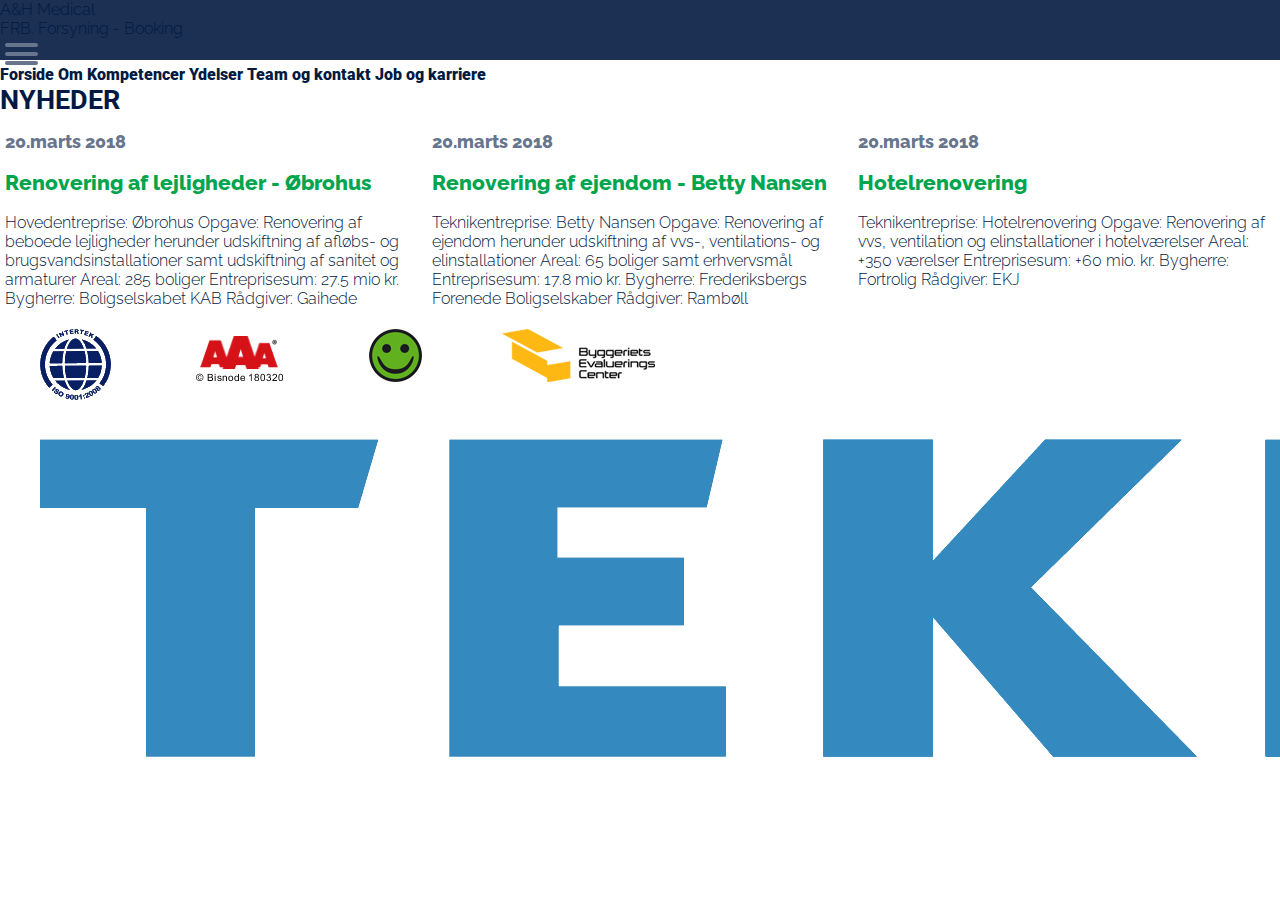
==== commit 3fd16c01: "menuer" ====
--- a/index.html
+++ b/index.html
@@ -11,87 +11,77 @@
     <link href="https://fonts.googleapis.com/css?family=Raleway:300,600,800" rel="stylesheet">
     <link href="https://fonts.googleapis.com/css?family=Roboto:900,900i" rel="stylesheet">
 </head>
-<header>
-    <p>AogH medical</p>
-    <p>Frb. Forsyning</p>
-    <nav>
-        <div id="menuToggle">
-            <input type="checkbox">
-            <span></span>
-            <span></span>
-            <span></span>
-            <ul id="menu">
-                <li><a href="#splash">
+
+<body>
+    <header>
+        <div id="externallink">
+            <div class="link">
+                <p>A&amp;H Medical</p>
+            </div>
+            <div class="link">
+                <p>FRB. Forsyning - Booking</p>
+            </div>
+        </div>
+        <nav>
+            <div id="menuToggle">
+                <input type="checkbox">
+                <span></span>
+                <span></span>
+                <span></span>
+                <ul id="menu">
+                    <li><a href="index.html">
                         Forside
                     </a></li>
-                <li><a href="#om">
+                    <li><a href="om.html">
                         Om
                     </a></li>
-                <li><a href="#eksempler">
-                        Eksempler
+                    <li><a href="kompetencer.html">
+                        Kompetencer
                     </a></li>
-                <li><a href="#typografi">
-                        Typografi
+                    <li><a href="ydelser.html">
+                        Ydelser
                     </a></li>
-                <li><a href="#komposition_farver">
-                        Komposition/farver
+                    <li><a href="team_kontakt.html">
+                        Team og kontakt
                     </a></li>
-                <li><a href="#links">
-                        Links
+                    <li><a href="job_karriere.html">
+                        Job og karriere
                     </a></li>
-                <li><a href="#ekstra">
-                        Ekstra
+                    <li><a href="#ahmedical">
+                        A&amp;H Medical
+                        </a></li>
+                    <li><a href="#frbforsyning">
+                        FRB. Forsyning - Booking
                     </a></li>
-                <li><a href="styletile.html">
-                        Styletile
-                    </a></li>
-            </ul>
+                </ul>
+            </div>
+        </nav>
+    </header>
+    <nav>
+        <div id="menudesktop">
+            <a href="index.html">Forside</a>
+            <a href="om.html">Om</a>
+            <a href="kompetencer.html">Kompetencer</a>
+            <a href="ydelser.html">Ydelser</a>
+            <a href="team_kontakt.html">Team og kontakt</a>
+            <a href="job_karriere.html">Job og karriere</a>
         </div>
     </nav>
-</header>
-
-<body>
-    <picture>
-        <img src="logo-assets/375.png" alt="logo i mobil portræt format" style="width:100%;">
-    </picture>
-    <section id="hero">
-        <div class="sectionwrapper">
-            <div class="heroimage">
-                <img src="image/IMG_0242.jpg">
-                <div class="herotext">
-                    <p>Denne tekst skal være på billedet</p>
-                </div>
-            </div>
-            <p>Velkommen til Andersen og Heegaard! Tekst under billedet</p>
-            <div class="sectionwrapper">
-                <div class="heroimage">
-                    <img src="image/IMG_0242.jpg">
-                    <div class="whitebox">
-                        <p>KUNDERNES FORETRUKNE PARTNER VED <span class="green">INSTALLATION</span> OG <span class="green">SERVICE</span> I BYGNINGER OG ANLÆG</p>
-                    </div>
-                    <div class="bluebox">
-                        <p>Velkommen til Andersen & Heegaard A/S.
-                            <br> Vi lægger vægt på høj faglighed og god kvalitet<br> i enhver opgaveløsning. </p>
-                    </div>
-                </div>
-            </div>
-        </div>
-    </section>
     <section id="news">
-       <h2>Nyheder</h2>
+        <h2>NYHEDER</h2>
         <div class="sectionwrapper">
             <div class="column">
-                <h3>20.marts 2018</h3><br>
+                <h4>20.marts 2018</h4><br>
                 <h3>Renovering af lejligheder - Øbrohus</h3><br>
                 <p>Hovedentreprise: Øbrohus Opgave: Renovering af beboede lejligheder herunder udskiftning af afløbs- og brugsvandsinstallationer samt udskiftning af sanitet og armaturer Areal: 285 boliger Entreprisesum: 27.5 mio kr. Bygherre: Boligselskabet KAB Rådgiver: Gaihede</p>
             </div>
             <div class="column">
-                <h3>20.marts 2018</h3><br>
+                <h4>20.marts 2018</h4><br>
                 <h3>Renovering af ejendom - Betty Nansen</h3><br>
                 <p>Teknikentreprise: Betty Nansen Opgave: Renovering af ejendom herunder udskiftning af vvs-, ventilations- og elinstallationer Areal: 65 boliger samt erhvervsmål Entreprisesum: 17.8 mio kr. Bygherre: Frederiksbergs Forenede Boligselskaber Rådgiver: Rambøll</p>
             </div>
             <div class="column">
-                <h3>20.marts 2018</h3><br>
+                <h4>20.marts 2018</h4><br>
                 <h3>Hotelrenovering</h3><br>
                 <p>Teknikentreprise: Hotelrenovering Opgave: Renovering af vvs, ventilation og elinstallationer i hotelværelser Areal: +350 værelser Entreprisesum: +60 mio. kr. Bygherre: Fortrolig Rådgiver: EKJ</p>
             </div>
@@ -99,28 +89,30 @@
     </section>
     <section id="certifikater">
         <div class="sectionwrapper">
-            <div class="column">
-               <div class="column_content">
+            <div class="certifikat logo1">
                 <figure>
-                    <img src="certifikater/9001-2008%20blue.png">
+                    <img src="certifikater/9001-2008%20blue.png" alt="ISO 9001 certificeret sprinklerafdeling">
                 </figure>
+            </div>
+            <div class="certifikat logo2">
                 <figure>
-                    <img src="certifikater/display.png">
+                    <img src="certifikater/display.png" alt="Bisnode højkreditværdighed">
                 </figure>
+            </div>
+            <div class="certifikat logo3">
                 <figure>
-                    <img src="certifikater/groen_smiley.png">
+                    <img src="certifikater/groen_smiley.png" alt="Arbejdstilsynet Grøn Smiley">
                 </figure>
-                </div>
             </div>
-            <div class="column">
-               <div class="column_content">
+            <div class="certifikat logo4">
                 <figure>
-                    <img src="certifikater/logo_bec_.png">
+                    <img src="certifikater/logo_bec_.png" alt="Byggeriets Evaluerings Center">
                 </figure>
+            </div>
+            <div class="certifikat logo5">
                 <figure>
-                    <img src="certifikater/tekniqbla.png">
+                    <img src="certifikater/tekniqbla.png" alt="Medlem af Tekniq">
                 </figure>
-                </div>
             </div>
         </div>
     </section>
